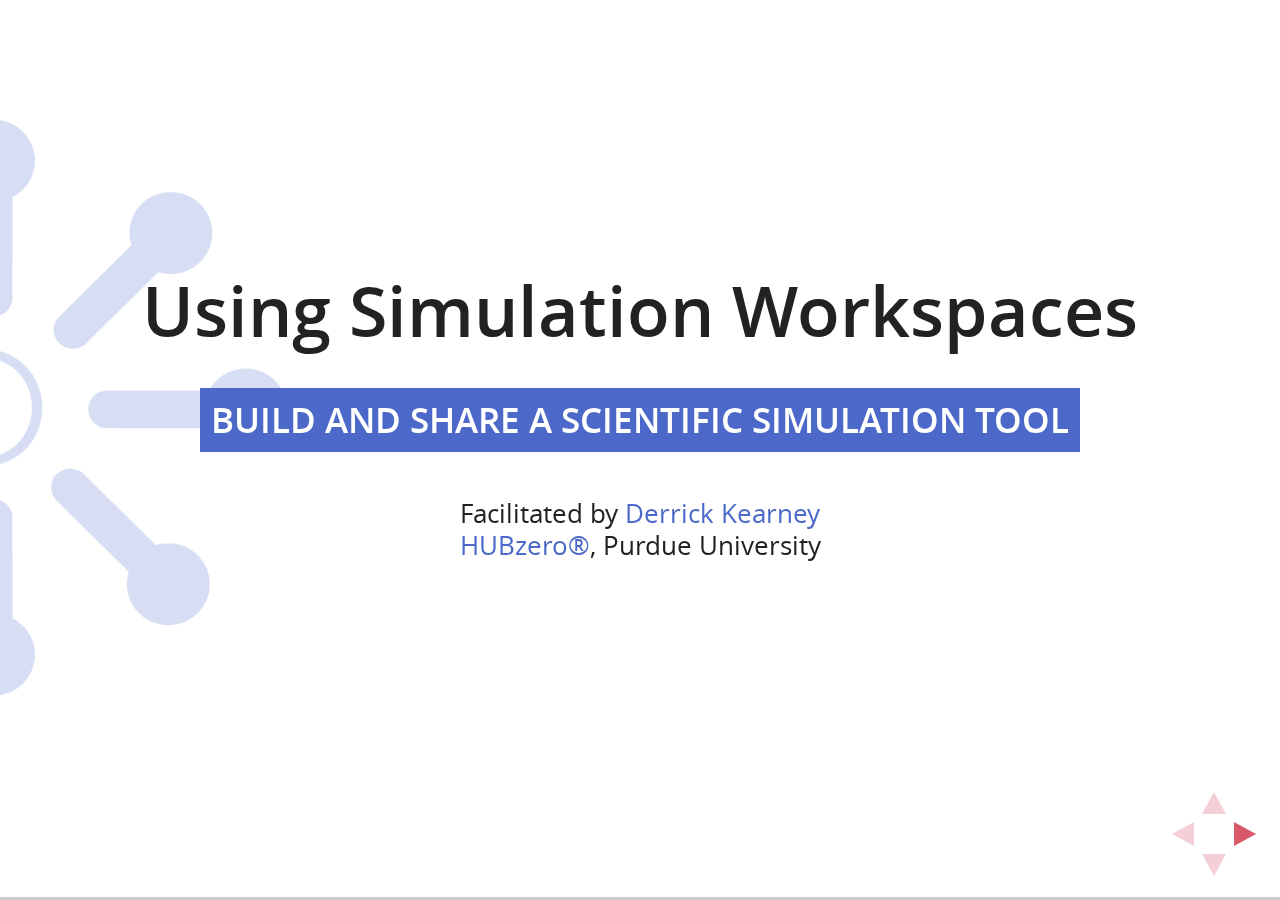
==== decks/tools-workshop-1/index.html @ 0313052d "adding reveal.js library, main css and placeholder presentation" ====
<!DOCTYPE HTML>
<html>
	<head>
		<meta charset="utf-8">

		<title>Using Workspaces</title>
		
		<meta name="description" content="HUBzero Tools Workshop - Using Workspaces">
		<meta name="author" content="Alissa Nedossekina">
		
		<meta name="apple-mobile-web-app-capable" content="yes" />
		<meta name="apple-mobile-web-app-status-bar-style" content="black-translucent" />

		<meta name="viewport" content="width=device-width, initial-scale=1.0, maximum-scale=1.0, user-scalable=no, minimal-ui">
		
		<link rel="stylesheet" href="../../revealjs/css/reveal.css">
		<link rel="stylesheet" href="../../assets/css/hubzero.css" id="theme">

		<!-- Theme used for syntax highlighting of code -->
		<link rel="stylesheet" href="../../revealjs/lib/css/zenburn.css">
	</head>
	<body>
		<div class="reveal">
			<div class="slides">
				<section data-background="../../assets/images/hubzero_cropped_blue.png" data-background-repeat="no-repeat"  data-background-size="30%" data-background-position="-10% 30%">
					<h2 class="tight">Using Simulation Workspaces</h2>
					<h5 class="twoborders whiteonblue uppercase">Build and Share a Scientific Simulation Tool</h5>
					<p>
						<small>Facilitated by <a href="https://github.com/codedsk">Derrick Kearney</a> <br /> <a href="https://hubzero.org">HUBzero®</a>, Purdue University</small>
					</p>
				</section>
				
				<section>Workshop -  Slide 2</section>
			</div>
		</div>

		<script src="../../revealjs/lib/js/head.min.js"></script>
		<script src="../../revealjs/js/reveal.js"></script>

		<script>
			// More info https://github.com/hakimel/reveal.js#configuration
			Reveal.initialize({
				controls: true,
				progress: true,
				history: true,
				center: true,

				// More info https://github.com/hakimel/reveal.js#dependencies
				dependencies: [
				]
			});
		</script>
	</body>
</html>
---- revealjs/css/reveal.css ----
/*!
 * reveal.js
 * http://lab.hakim.se/reveal-js
 * MIT licensed
 *
 * Copyright (C) 2016 Hakim El Hattab, http://hakim.se
 */
/*********************************************
 * RESET STYLES
 *********************************************/
html, body, .reveal div, .reveal span, .reveal applet, .reveal object, .reveal iframe,
.reveal h1, .reveal h2, .reveal h3, .reveal h4, .reveal h5, .reveal h6, .reveal p, .reveal blockquote, .reveal pre,
.reveal a, .reveal abbr, .reveal acronym, .reveal address, .reveal big, .reveal cite, .reveal code,
.reveal del, .reveal dfn, .reveal em, .reveal img, .reveal ins, .reveal kbd, .reveal q, .reveal s, .reveal samp,
.reveal small, .reveal strike, .reveal strong, .reveal sub, .reveal sup, .reveal tt, .reveal var,
.reveal b, .reveal u, .reveal center,
.reveal dl, .reveal dt, .reveal dd, .reveal ol, .reveal ul, .reveal li,
.reveal fieldset, .reveal form, .reveal label, .reveal legend,
.reveal table, .reveal caption, .reveal tbody, .reveal tfoot, .reveal thead, .reveal tr, .reveal th, .reveal td,
.reveal article, .reveal aside, .reveal canvas, .reveal details, .reveal embed,
.reveal figure, .reveal figcaption, .reveal footer, .reveal header, .reveal hgroup,
.reveal menu, .reveal nav, .reveal output, .reveal ruby, .reveal section, .reveal summary,
.reveal time, .reveal mark, .reveal audio, .reveal video {
  margin: 0;
  padding: 0;
  border: 0;
  font-size: 100%;
  font: inherit;
  vertical-align: baseline; }

.reveal article, .reveal aside, .reveal details, .reveal figcaption, .reveal figure,
.reveal footer, .reveal header, .reveal hgroup, .reveal menu, .reveal nav, .reveal section {
  display: block; }

/*********************************************
 * GLOBAL STYLES
 *********************************************/
html,
body {
  width: 100%;
  height: 100%;
  overflow: hidden; }

body {
  position: relative;
  line-height: 1;
  background-color: #fff;
  color: #000; }

/*********************************************
 * VIEW FRAGMENTS
 *********************************************/
.reveal .slides section .fragment {
  opacity: 0;
  visibility: hidden;
  -webkit-transition: all .2s ease;
          transition: all .2s ease; }
  .reveal .slides section .fragment.visible {
    opacity: 1;
    visibility: visible; }

.reveal .slides section .fragment.grow {
  opacity: 1;
  visibility: visible; }
  .reveal .slides section .fragment.grow.visible {
    -webkit-transform: scale(1.3);
            transform: scale(1.3); }

.reveal .slides section .fragment.shrink {
  opacity: 1;
  visibility: visible; }
  .reveal .slides section .fragment.shrink.visible {
    -webkit-transform: scale(0.7);
            transform: scale(0.7); }

.reveal .slides section .fragment.zoom-in {
  -webkit-transform: scale(0.1);
          transform: scale(0.1); }
  .reveal .slides section .fragment.zoom-in.visible {
    -webkit-transform: none;
            transform: none; }

.reveal .slides section .fragment.fade-out {
  opacity: 1;
  visibility: visible; }
  .reveal .slides section .fragment.fade-out.visible {
    opacity: 0;
    visibility: hidden; }

.reveal .slides section .fragment.semi-fade-out {
  opacity: 1;
  visibility: visible; }
  .reveal .slides section .fragment.semi-fade-out.visible {
    opacity: 0.5;
    visibility: visible; }

.reveal .slides section .fragment.strike {
  opacity: 1;
  visibility: visible; }
  .reveal .slides section .fragment.strike.visible {
    text-decoration: line-through; }

.reveal .slides section .fragment.fade-up {
  -webkit-transform: translate(0, 20%);
          transform: translate(0, 20%); }
  .reveal .slides section .fragment.fade-up.visible {
    -webkit-transform: translate(0, 0);
            transform: translate(0, 0); }

.reveal .slides section .fragment.fade-down {
  -webkit-transform: translate(0, -20%);
          transform: translate(0, -20%); }
  .reveal .slides section .fragment.fade-down.visible {
    -webkit-transform: translate(0, 0);
            transform: translate(0, 0); }

.reveal .slides section .fragment.fade-right {
  -webkit-transform: translate(-20%, 0);
          transform: translate(-20%, 0); }
  .reveal .slides section .fragment.fade-right.visible {
    -webkit-transform: translate(0, 0);
            transform: translate(0, 0); }

.reveal .slides section .fragment.fade-left {
  -webkit-transform: translate(20%, 0);
          transform: translate(20%, 0); }
  .reveal .slides section .fragment.fade-left.visible {
    -webkit-transform: translate(0, 0);
            transform: translate(0, 0); }

.reveal .slides section .fragment.current-visible {
  opacity: 0;
  visibility: hidden; }
  .reveal .slides section .fragment.current-visible.current-fragment {
    opacity: 1;
    visibility: visible; }

.reveal .slides section .fragment.highlight-red,
.reveal .slides section .fragment.highlight-current-red,
.reveal .slides section .fragment.highlight-green,
.reveal .slides section .fragment.highlight-current-green,
.reveal .slides section .fragment.highlight-blue,
.reveal .slides section .fragment.highlight-current-blue {
  opacity: 1;
  visibility: visible; }

.reveal .slides section .fragment.highlight-red.visible {
  color: #ff2c2d; }

.reveal .slides section .fragment.highlight-green.visible {
  color: #17ff2e; }

.reveal .slides section .fragment.highlight-blue.visible {
  color: #1b91ff; }

.reveal .slides section .fragment.highlight-current-red.current-fragment {
  color: #ff2c2d; }

.reveal .slides section .fragment.highlight-current-green.current-fragment {
  color: #17ff2e; }

.reveal .slides section .fragment.highlight-current-blue.current-fragment {
  color: #1b91ff; }

/*********************************************
 * DEFAULT ELEMENT STYLES
 *********************************************/
/* Fixes issue in Chrome where italic fonts did not appear when printing to PDF */
.reveal:after {
  content: '';
  font-style: italic; }

.reveal iframe {
  z-index: 1; }

/** Prevents layering issues in certain browser/transition combinations */
.reveal a {
  position: relative; }

.reveal .stretch {
  max-width: none;
  max-height: none; }

.reveal pre.stretch code {
  height: 100%;
  max-height: 100%;
  box-sizing: border-box; }

/*********************************************
 * CONTROLS
 *********************************************/
.reveal .controls {
  display: none;
  position: fixed;
  width: 110px;
  height: 110px;
  z-index: 30;
  right: 10px;
  bottom: 10px;
  -webkit-user-select: none; }

.reveal .controls button {
  padding: 0;
  position: absolute;
  opacity: 0.05;
  width: 0;
  height: 0;
  background-color: transparent;
  border: 12px solid transparent;
  -webkit-transform: scale(0.9999);
          transform: scale(0.9999);
  -webkit-transition: all 0.2s ease;
          transition: all 0.2s ease;
  -webkit-appearance: none;
  -webkit-tap-highlight-color: transparent; }

.reveal .controls .enabled {
  opacity: 0.7;
  cursor: pointer; }

.reveal .controls .enabled:active {
  margin-top: 1px; }

.reveal .controls .navigate-left {
  top: 42px;
  border-right-width: 22px;
  border-right-color: #000; }

.reveal .controls .navigate-left.fragmented {
  opacity: 0.3; }

.reveal .controls .navigate-right {
  left: 74px;
  top: 42px;
  border-left-width: 22px;
  border-left-color: #000; }

.reveal .controls .navigate-right.fragmented {
  opacity: 0.3; }

.reveal .controls .navigate-up {
  left: 42px;
  border-bottom-width: 22px;
  border-bottom-color: #000; }

.reveal .controls .navigate-up.fragmented {
  opacity: 0.3; }

.reveal .controls .navigate-down {
  left: 42px;
  top: 74px;
  border-top-width: 22px;
  border-top-color: #000; }

.reveal .controls .navigate-down.fragmented {
  opacity: 0.3; }

/*********************************************
 * PROGRESS BAR
 *********************************************/
.reveal .progress {
  position: fixed;
  display: none;
  height: 3px;
  width: 100%;
  bottom: 0;
  left: 0;
  z-index: 10;
  background-color: rgba(0, 0, 0, 0.2); }

.reveal .progress:after {
  content: '';
  display: block;
  position: absolute;
  height: 20px;
  width: 100%;
  top: -20px; }

.reveal .progress span {
  display: block;
  height: 100%;
  width: 0px;
  background-color: #000;
  -webkit-transition: width 800ms cubic-bezier(0.26, 0.86, 0.44, 0.985);
          transition: width 800ms cubic-bezier(0.26, 0.86, 0.44, 0.985); }

/*********************************************
 * SLIDE NUMBER
 *********************************************/
.reveal .slide-number {
  position: fixed;
  display: block;
  right: 8px;
  bottom: 8px;
  z-index: 31;
  font-family: Helvetica, sans-serif;
  font-size: 12px;
  line-height: 1;
  color: #fff;
  background-color: rgba(0, 0, 0, 0.4);
  padding: 5px; }

.reveal .slide-number-delimiter {
  margin: 0 3px; }

/*********************************************
 * SLIDES
 *********************************************/
.reveal {
  position: relative;
  width: 100%;
  height: 100%;
  overflow: hidden;
  -ms-touch-action: none;
      touch-action: none; }

.reveal .slides {
  position: absolute;
  width: 100%;
  height: 100%;
  top: 0;
  right: 0;
  bottom: 0;
  left: 0;
  margin: auto;
  overflow: visible;
  z-index: 1;
  text-align: center;
  -webkit-perspective: 600px;
          perspective: 600px;
  -webkit-perspective-origin: 50% 40%;
          perspective-origin: 50% 40%; }

.reveal .slides > section {
  -ms-perspective: 600px; }

.reveal .slides > section,
.reveal .slides > section > section {
  display: none;
  position: absolute;
  width: 100%;
  padding: 20px 0px;
  z-index: 10;
  -webkit-transform-style: preserve-3d;
          transform-style: preserve-3d;
  -webkit-transition: -webkit-transform-origin 800ms cubic-bezier(0.26, 0.86, 0.44, 0.985), -webkit-transform 800ms cubic-bezier(0.26, 0.86, 0.44, 0.985), visibility 800ms cubic-bezier(0.26, 0.86, 0.44, 0.985), opacity 800ms cubic-bezier(0.26, 0.86, 0.44, 0.985);
          transition: transform-origin 800ms cubic-bezier(0.26, 0.86, 0.44, 0.985), transform 800ms cubic-bezier(0.26, 0.86, 0.44, 0.985), visibility 800ms cubic-bezier(0.26, 0.86, 0.44, 0.985), opacity 800ms cubic-bezier(0.26, 0.86, 0.44, 0.985); }

/* Global transition speed settings */
.reveal[data-transition-speed="fast"] .slides section {
  -webkit-transition-duration: 400ms;
          transition-duration: 400ms; }

.reveal[data-transition-speed="slow"] .slides section {
  -webkit-transition-duration: 1200ms;
          transition-duration: 1200ms; }

/* Slide-specific transition speed overrides */
.reveal .slides section[data-transition-speed="fast"] {
  -webkit-transition-duration: 400ms;
          transition-duration: 400ms; }

.reveal .slides section[data-transition-speed="slow"] {
  -webkit-transition-duration: 1200ms;
          transition-duration: 1200ms; }

.reveal .slides > section.stack {
  padding-top: 0;
  padding-bottom: 0; }

.reveal .slides > section.present,
.reveal .slides > section > section.present {
  display: block;
  z-index: 11;
  opacity: 1; }

.reveal.center,
.reveal.center .slides,
.reveal.center .slides section {
  min-height: 0 !important; }

/* Don't allow interaction with invisible slides */
.reveal .slides > section.future,
.reveal .slides > section > section.future,
.reveal .slides > section.past,
.reveal .slides > section > section.past {
  pointer-events: none; }

.reveal.overview .slides > section,
.reveal.overview .slides > section > section {
  pointer-events: auto; }

.reveal .slides > section.past,
.reveal .slides > section.future,
.reveal .slides > section > section.past,
.reveal .slides > section > section.future {
  opacity: 0; }

/*********************************************
 * Mixins for readability of transitions
 *********************************************/
/*********************************************
 * SLIDE TRANSITION
 * Aliased 'linear' for backwards compatibility
 *********************************************/
.reveal.slide section {
  -webkit-backface-visibility: hidden;
          backface-visibility: hidden; }

.reveal .slides > section[data-transition=slide].past,
.reveal .slides > section[data-transition~=slide-out].past,
.reveal.slide .slides > section:not([data-transition]).past {
  -webkit-transform: translate(-150%, 0);
          transform: translate(-150%, 0); }

.reveal .slides > section[data-transition=slide].future,
.reveal .slides > section[data-transition~=slide-in].future,
.reveal.slide .slides > section:not([data-transition]).future {
  -webkit-transform: translate(150%, 0);
          transform: translate(150%, 0); }

.reveal .slides > section > section[data-transition=slide].past,
.reveal .slides > section > section[data-transition~=slide-out].past,
.reveal.slide .slides > section > section:not([data-transition]).past {
  -webkit-transform: translate(0, -150%);
          transform: translate(0, -150%); }

.reveal .slides > section > section[data-transition=slide].future,
.reveal .slides > section > section[data-transition~=slide-in].future,
.reveal.slide .slides > section > section:not([data-transition]).future {
  -webkit-transform: translate(0, 150%);
          transform: translate(0, 150%); }

.reveal.linear section {
  -webkit-backface-visibility: hidden;
          backface-visibility: hidden; }

.reveal .slides > section[data-transition=linear].past,
.reveal .slides > section[data-transition~=linear-out].past,
.reveal.linear .slides > section:not([data-transition]).past {
  -webkit-transform: translate(-150%, 0);
          transform: translate(-150%, 0); }

.reveal .slides > section[data-transition=linear].future,
.reveal .slides > section[data-transition~=linear-in].future,
.reveal.linear .slides > section:not([data-transition]).future {
  -webkit-transform: translate(150%, 0);
          transform: translate(150%, 0); }

.reveal .slides > section > section[data-transition=linear].past,
.reveal .slides > section > section[data-transition~=linear-out].past,
.reveal.linear .slides > section > section:not([data-transition]).past {
  -webkit-transform: translate(0, -150%);
          transform: translate(0, -150%); }

.reveal .slides > section > section[data-transition=linear].future,
.reveal .slides > section > section[data-transition~=linear-in].future,
.reveal.linear .slides > section > section:not([data-transition]).future {
  -webkit-transform: translate(0, 150%);
          transform: translate(0, 150%); }

/*********************************************
 * CONVEX TRANSITION
 * Aliased 'default' for backwards compatibility
 *********************************************/
.reveal .slides > section[data-transition=default].past,
.reveal .slides > section[data-transition~=default-out].past,
.reveal.default .slides > section:not([data-transition]).past {
  -webkit-transform: translate3d(-100%, 0, 0) rotateY(-90deg) translate3d(-100%, 0, 0);
          transform: translate3d(-100%, 0, 0) rotateY(-90deg) translate3d(-100%, 0, 0); }

.reveal .slides > section[data-transition=default].future,
.reveal .slides > section[data-transition~=default-in].future,
.reveal.default .slides > section:not([data-transition]).future {
  -webkit-transform: translate3d(100%, 0, 0) rotateY(90deg) translate3d(100%, 0, 0);
          transform: translate3d(100%, 0, 0) rotateY(90deg) translate3d(100%, 0, 0); }

.reveal .slides > section > section[data-transition=default].past,
.reveal .slides > section > section[data-transition~=default-out].past,
.reveal.default .slides > section > section:not([data-transition]).past {
  -webkit-transform: translate3d(0, -300px, 0) rotateX(70deg) translate3d(0, -300px, 0);
          transform: translate3d(0, -300px, 0) rotateX(70deg) translate3d(0, -300px, 0); }

.reveal .slides > section > section[data-transition=default].future,
.reveal .slides > section > section[data-transition~=default-in].future,
.reveal.default .slides > section > section:not([data-transition]).future {
  -webkit-transform: translate3d(0, 300px, 0) rotateX(-70deg) translate3d(0, 300px, 0);
          transform: translate3d(0, 300px, 0) rotateX(-70deg) translate3d(0, 300px, 0); }

.reveal .slides > section[data-transition=convex].past,
.reveal .slides > section[data-transition~=convex-out].past,
.reveal.convex .slides > section:not([data-transition]).past {
  -webkit-transform: translate3d(-100%, 0, 0) rotateY(-90deg) translate3d(-100%, 0, 0);
          transform: translate3d(-100%, 0, 0) rotateY(-90deg) translate3d(-100%, 0, 0); }

.reveal .slides > section[data-transition=convex].future,
.reveal .slides > section[data-transition~=convex-in].future,
.reveal.convex .slides > section:not([data-transition]).future {
  -webkit-transform: translate3d(100%, 0, 0) rotateY(90deg) translate3d(100%, 0, 0);
          transform: translate3d(100%, 0, 0) rotateY(90deg) translate3d(100%, 0, 0); }

.reveal .slides > section > section[data-transition=convex].past,
.reveal .slides > section > section[data-transition~=convex-out].past,
.reveal.convex .slides > section > section:not([data-transition]).past {
  -webkit-transform: translate3d(0, -300px, 0) rotateX(70deg) translate3d(0, -300px, 0);
          transform: translate3d(0, -300px, 0) rotateX(70deg) translate3d(0, -300px, 0); }

.reveal .slides > section > section[data-transition=convex].future,
.reveal .slides > section > section[data-transition~=convex-in].future,
.reveal.convex .slides > section > section:not([data-transition]).future {
  -webkit-transform: translate3d(0, 300px, 0) rotateX(-70deg) translate3d(0, 300px, 0);
          transform: translate3d(0, 300px, 0) rotateX(-70deg) translate3d(0, 300px, 0); }

/*********************************************
 * CONCAVE TRANSITION
 *********************************************/
.reveal .slides > section[data-transition=concave].past,
.reveal .slides > section[data-transition~=concave-out].past,
.reveal.concave .slides > section:not([data-transition]).past {
  -webkit-transform: translate3d(-100%, 0, 0) rotateY(90deg) translate3d(-100%, 0, 0);
          transform: translate3d(-100%, 0, 0) rotateY(90deg) translate3d(-100%, 0, 0); }

.reveal .slides > section[data-transition=concave].future,
.reveal .slides > section[data-transition~=concave-in].future,
.reveal.concave .slides > section:not([data-transition]).future {
  -webkit-transform: translate3d(100%, 0, 0) rotateY(-90deg) translate3d(100%, 0, 0);
          transform: translate3d(100%, 0, 0) rotateY(-90deg) translate3d(100%, 0, 0); }

.reveal .slides > section > section[data-transition=concave].past,
.reveal .slides > section > section[data-transition~=concave-out].past,
.reveal.concave .slides > section > section:not([data-transition]).past {
  -webkit-transform: translate3d(0, -80%, 0) rotateX(-70deg) translate3d(0, -80%, 0);
          transform: translate3d(0, -80%, 0) rotateX(-70deg) translate3d(0, -80%, 0); }

.reveal .slides > section > section[data-transition=concave].future,
.reveal .slides > section > section[data-transition~=concave-in].future,
.reveal.concave .slides > section > section:not([data-transition]).future {
  -webkit-transform: translate3d(0, 80%, 0) rotateX(70deg) translate3d(0, 80%, 0);
          transform: translate3d(0, 80%, 0) rotateX(70deg) translate3d(0, 80%, 0); }

/*********************************************
 * ZOOM TRANSITION
 *********************************************/
.reveal .slides section[data-transition=zoom],
.reveal.zoom .slides section:not([data-transition]) {
  -webkit-transition-timing-function: ease;
          transition-timing-function: ease; }

.reveal .slides > section[data-transition=zoom].past,
.reveal .slides > section[data-transition~=zoom-out].past,
.reveal.zoom .slides > section:not([data-transition]).past {
  visibility: hidden;
  -webkit-transform: scale(16);
          transform: scale(16); }

.reveal .slides > section[data-transition=zoom].future,
.reveal .slides > section[data-transition~=zoom-in].future,
.reveal.zoom .slides > section:not([data-transition]).future {
  visibility: hidden;
  -webkit-transform: scale(0.2);
          transform: scale(0.2); }

.reveal .slides > section > section[data-transition=zoom].past,
.reveal .slides > section > section[data-transition~=zoom-out].past,
.reveal.zoom .slides > section > section:not([data-transition]).past {
  -webkit-transform: translate(0, -150%);
          transform: translate(0, -150%); }

.reveal .slides > section > section[data-transition=zoom].future,
.reveal .slides > section > section[data-transition~=zoom-in].future,
.reveal.zoom .slides > section > section:not([data-transition]).future {
  -webkit-transform: translate(0, 150%);
          transform: translate(0, 150%); }

/*********************************************
 * CUBE TRANSITION
 *********************************************/
.reveal.cube .slides {
  -webkit-perspective: 1300px;
          perspective: 1300px; }

.reveal.cube .slides section {
  padding: 30px;
  min-height: 700px;
  -webkit-backface-visibility: hidden;
          backface-visibility: hidden;
  box-sizing: border-box; }

.reveal.center.cube .slides section {
  min-height: 0; }

.reveal.cube .slides section:not(.stack):before {
  content: '';
  position: absolute;
  display: block;
  width: 100%;
  height: 100%;
  left: 0;
  top: 0;
  background: rgba(0, 0, 0, 0.1);
  border-radius: 4px;
  -webkit-transform: translateZ(-20px);
          transform: translateZ(-20px); }

.reveal.cube .slides section:not(.stack):after {
  content: '';
  position: absolute;
  display: block;
  width: 90%;
  height: 30px;
  left: 5%;
  bottom: 0;
  background: none;
  z-index: 1;
  border-radius: 4px;
  box-shadow: 0px 95px 25px rgba(0, 0, 0, 0.2);
  -webkit-transform: translateZ(-90px) rotateX(65deg);
          transform: translateZ(-90px) rotateX(65deg); }

.reveal.cube .slides > section.stack {
  padding: 0;
  background: none; }

.reveal.cube .slides > section.past {
  -webkit-transform-origin: 100% 0%;
          transform-origin: 100% 0%;
  -webkit-transform: translate3d(-100%, 0, 0) rotateY(-90deg);
          transform: translate3d(-100%, 0, 0) rotateY(-90deg); }

.reveal.cube .slides > section.future {
  -webkit-transform-origin: 0% 0%;
          transform-origin: 0% 0%;
  -webkit-transform: translate3d(100%, 0, 0) rotateY(90deg);
          transform: translate3d(100%, 0, 0) rotateY(90deg); }

.reveal.cube .slides > section > section.past {
  -webkit-transform-origin: 0% 100%;
          transform-origin: 0% 100%;
  -webkit-transform: translate3d(0, -100%, 0) rotateX(90deg);
          transform: translate3d(0, -100%, 0) rotateX(90deg); }

.reveal.cube .slides > section > section.future {
  -webkit-transform-origin: 0% 0%;
          transform-origin: 0% 0%;
  -webkit-transform: translate3d(0, 100%, 0) rotateX(-90deg);
          transform: translate3d(0, 100%, 0) rotateX(-90deg); }

/*********************************************
 * PAGE TRANSITION
 *********************************************/
.reveal.page .slides {
  -webkit-perspective-origin: 0% 50%;
          perspective-origin: 0% 50%;
  -webkit-perspective: 3000px;
          perspective: 3000px; }

.reveal.page .slides section {
  padding: 30px;
  min-height: 700px;
  box-sizing: border-box; }

.reveal.page .slides section.past {
  z-index: 12; }

.reveal.page .slides section:not(.stack):before {
  content: '';
  position: absolute;
  display: block;
  width: 100%;
  height: 100%;
  left: 0;
  top: 0;
  background: rgba(0, 0, 0, 0.1);
  -webkit-transform: translateZ(-20px);
          transform: translateZ(-20px); }

.reveal.page .slides section:not(.stack):after {
  content: '';
  position: absolute;
  display: block;
  width: 90%;
  height: 30px;
  left: 5%;
  bottom: 0;
  background: none;
  z-index: 1;
  border-radius: 4px;
  box-shadow: 0px 95px 25px rgba(0, 0, 0, 0.2);
  -webkit-transform: translateZ(-90px) rotateX(65deg); }

.reveal.page .slides > section.stack {
  padding: 0;
  background: none; }

.reveal.page .slides > section.past {
  -webkit-transform-origin: 0% 0%;
          transform-origin: 0% 0%;
  -webkit-transform: translate3d(-40%, 0, 0) rotateY(-80deg);
          transform: translate3d(-40%, 0, 0) rotateY(-80deg); }

.reveal.page .slides > section.future {
  -webkit-transform-origin: 100% 0%;
          transform-origin: 100% 0%;
  -webkit-transform: translate3d(0, 0, 0);
          transform: translate3d(0, 0, 0); }

.reveal.page .slides > section > section.past {
  -webkit-transform-origin: 0% 0%;
          transform-origin: 0% 0%;
  -webkit-transform: translate3d(0, -40%, 0) rotateX(80deg);
          transform: translate3d(0, -40%, 0) rotateX(80deg); }

.reveal.page .slides > section > section.future {
  -webkit-transform-origin: 0% 100%;
          transform-origin: 0% 100%;
  -webkit-transform: translate3d(0, 0, 0);
          transform: translate3d(0, 0, 0); }

/*********************************************
 * FADE TRANSITION
 *********************************************/
.reveal .slides section[data-transition=fade],
.reveal.fade .slides section:not([data-transition]),
.reveal.fade .slides > section > section:not([data-transition]) {
  -webkit-transform: none;
          transform: none;
  -webkit-transition: opacity 0.5s;
          transition: opacity 0.5s; }

.reveal.fade.overview .slides section,
.reveal.fade.overview .slides > section > section {
  -webkit-transition: none;
          transition: none; }

/*********************************************
 * NO TRANSITION
 *********************************************/
.reveal .slides section[data-transition=none],
.reveal.none .slides section:not([data-transition]) {
  -webkit-transform: none;
          transform: none;
  -webkit-transition: none;
          transition: none; }

/*********************************************
 * PAUSED MODE
 *********************************************/
.reveal .pause-overlay {
  position: absolute;
  top: 0;
  left: 0;
  width: 100%;
  height: 100%;
  background: black;
  visibility: hidden;
  opacity: 0;
  z-index: 100;
  -webkit-transition: all 1s ease;
          transition: all 1s ease; }

.reveal.paused .pause-overlay {
  visibility: visible;
  opacity: 1; }

/*********************************************
 * FALLBACK
 *********************************************/
.no-transforms {
  overflow-y: auto; }

.no-transforms .reveal .slides {
  position: relative;
  width: 80%;
  height: auto !important;
  top: 0;
  left: 50%;
  margin: 0;
  text-align: center; }

.no-transforms .reveal .controls,
.no-transforms .reveal .progress {
  display: none !important; }

.no-transforms .reveal .slides section {
  display: block !important;
  opacity: 1 !important;
  position: relative !important;
  height: auto;
  min-height: 0;
  top: 0;
  left: -50%;
  margin: 70px 0;
  -webkit-transform: none;
          transform: none; }

.no-transforms .reveal .slides section section {
  left: 0; }

.reveal .no-transition,
.reveal .no-transition * {
  -webkit-transition: none !important;
          transition: none !important; }

/*********************************************
 * PER-SLIDE BACKGROUNDS
 *********************************************/
.reveal .backgrounds {
  position: absolute;
  width: 100%;
  height: 100%;
  top: 0;
  left: 0;
  -webkit-perspective: 600px;
          perspective: 600px; }

.reveal .slide-background {
  display: none;
  position: absolute;
  width: 100%;
  height: 100%;
  opacity: 0;
  visibility: hidden;
  background-color: transparent;
  background-position: 50% 50%;
  background-repeat: no-repeat;
  background-size: cover;
  -webkit-transition: all 800ms cubic-bezier(0.26, 0.86, 0.44, 0.985);
          transition: all 800ms cubic-bezier(0.26, 0.86, 0.44, 0.985); }

.reveal .slide-background.stack {
  display: block; }

.reveal .slide-background.present {
  opacity: 1;
  visibility: visible; }

.print-pdf .reveal .slide-background {
  opacity: 1 !important;
  visibility: visible !important; }

/* Video backgrounds */
.reveal .slide-background video {
  position: absolute;
  width: 100%;
  height: 100%;
  max-width: none;
  max-height: none;
  top: 0;
  left: 0; }

/* Immediate transition style */
.reveal[data-background-transition=none] > .backgrounds .slide-background,
.reveal > .backgrounds .slide-background[data-background-transition=none] {
  -webkit-transition: none;
          transition: none; }

/* Slide */
.reveal[data-background-transition=slide] > .backgrounds .slide-background,
.reveal > .backgrounds .slide-background[data-background-transition=slide] {
  opacity: 1;
  -webkit-backface-visibility: hidden;
          backface-visibility: hidden; }

.reveal[data-background-transition=slide] > .backgrounds .slide-background.past,
.reveal > .backgrounds .slide-background.past[data-background-transition=slide] {
  -webkit-transform: translate(-100%, 0);
          transform: translate(-100%, 0); }

.reveal[data-background-transition=slide] > .backgrounds .slide-background.future,
.reveal > .backgrounds .slide-background.future[data-background-transition=slide] {
  -webkit-transform: translate(100%, 0);
          transform: translate(100%, 0); }

.reveal[data-background-transition=slide] > .backgrounds .slide-background > .slide-background.past,
.reveal > .backgrounds .slide-background > .slide-background.past[data-background-transition=slide] {
  -webkit-transform: translate(0, -100%);
          transform: translate(0, -100%); }

.reveal[data-background-transition=slide] > .backgrounds .slide-background > .slide-background.future,
.reveal > .backgrounds .slide-background > .slide-background.future[data-background-transition=slide] {
  -webkit-transform: translate(0, 100%);
          transform: translate(0, 100%); }

/* Convex */
.reveal[data-background-transition=convex] > .backgrounds .slide-background.past,
.reveal > .backgrounds .slide-background.past[data-background-transition=convex] {
  opacity: 0;
  -webkit-transform: translate3d(-100%, 0, 0) rotateY(-90deg) translate3d(-100%, 0, 0);
          transform: translate3d(-100%, 0, 0) rotateY(-90deg) translate3d(-100%, 0, 0); }

.reveal[data-background-transition=convex] > .backgrounds .slide-background.future,
.reveal > .backgrounds .slide-background.future[data-background-transition=convex] {
  opacity: 0;
  -webkit-transform: translate3d(100%, 0, 0) rotateY(90deg) translate3d(100%, 0, 0);
          transform: translate3d(100%, 0, 0) rotateY(90deg) translate3d(100%, 0, 0); }

.reveal[data-background-transition=convex] > .backgrounds .slide-background > .slide-background.past,
.reveal > .backgrounds .slide-background > .slide-background.past[data-background-transition=convex] {
  opacity: 0;
  -webkit-transform: translate3d(0, -100%, 0) rotateX(90deg) translate3d(0, -100%, 0);
          transform: translate3d(0, -100%, 0) rotateX(90deg) translate3d(0, -100%, 0); }

.reveal[data-background-transition=convex] > .backgrounds .slide-background > .slide-background.future,
.reveal > .backgrounds .slide-background > .slide-background.future[data-background-transition=convex] {
  opacity: 0;
  -webkit-transform: translate3d(0, 100%, 0) rotateX(-90deg) translate3d(0, 100%, 0);
          transform: translate3d(0, 100%, 0) rotateX(-90deg) translate3d(0, 100%, 0); }

/* Concave */
.reveal[data-background-transition=concave] > .backgrounds .slide-background.past,
.reveal > .backgrounds .slide-background.past[data-background-transition=concave] {
  opacity: 0;
  -webkit-transform: translate3d(-100%, 0, 0) rotateY(90deg) translate3d(-100%, 0, 0);
          transform: translate3d(-100%, 0, 0) rotateY(90deg) translate3d(-100%, 0, 0); }

.reveal[data-background-transition=concave] > .backgrounds .slide-background.future,
.reveal > .backgrounds .slide-background.future[data-background-transition=concave] {
  opacity: 0;
  -webkit-transform: translate3d(100%, 0, 0) rotateY(-90deg) translate3d(100%, 0, 0);
          transform: translate3d(100%, 0, 0) rotateY(-90deg) translate3d(100%, 0, 0); }

.reveal[data-background-transition=concave] > .backgrounds .slide-background > .slide-background.past,
.reveal > .backgrounds .slide-background > .slide-background.past[data-background-transition=concave] {
  opacity: 0;
  -webkit-transform: translate3d(0, -100%, 0) rotateX(-90deg) translate3d(0, -100%, 0);
          transform: translate3d(0, -100%, 0) rotateX(-90deg) translate3d(0, -100%, 0); }

.reveal[data-background-transition=concave] > .backgrounds .slide-background > .slide-background.future,
.reveal > .backgrounds .slide-background > .slide-background.future[data-background-transition=concave] {
  opacity: 0;
  -webkit-transform: translate3d(0, 100%, 0) rotateX(90deg) translate3d(0, 100%, 0);
          transform: translate3d(0, 100%, 0) rotateX(90deg) translate3d(0, 100%, 0); }

/* Zoom */
.reveal[data-background-transition=zoom] > .backgrounds .slide-background,
.reveal > .backgrounds .slide-background[data-background-transition=zoom] {
  -webkit-transition-timing-function: ease;
          transition-timing-function: ease; }

.reveal[data-background-transition=zoom] > .backgrounds .slide-background.past,
.reveal > .backgrounds .slide-background.past[data-background-transition=zoom] {
  opacity: 0;
  visibility: hidden;
  -webkit-transform: scale(16);
          transform: scale(16); }

.reveal[data-background-transition=zoom] > .backgrounds .slide-background.future,
.reveal > .backgrounds .slide-background.future[data-background-transition=zoom] {
  opacity: 0;
  visibility: hidden;
  -webkit-transform: scale(0.2);
          transform: scale(0.2); }

.reveal[data-background-transition=zoom] > .backgrounds .slide-background > .slide-background.past,
.reveal > .backgrounds .slide-background > .slide-background.past[data-background-transition=zoom] {
  opacity: 0;
  visibility: hidden;
  -webkit-transform: scale(16);
          transform: scale(16); }

.reveal[data-background-transition=zoom] > .backgrounds .slide-background > .slide-background.future,
.reveal > .backgrounds .slide-background > .slide-background.future[data-background-transition=zoom] {
  opacity: 0;
  visibility: hidden;
  -webkit-transform: scale(0.2);
          transform: scale(0.2); }

/* Global transition speed settings */
.reveal[data-transition-speed="fast"] > .backgrounds .slide-background {
  -webkit-transition-duration: 400ms;
          transition-duration: 400ms; }

.reveal[data-transition-speed="slow"] > .backgrounds .slide-background {
  -webkit-transition-duration: 1200ms;
          transition-duration: 1200ms; }

/*********************************************
 * OVERVIEW
 *********************************************/
.reveal.overview {
  -webkit-perspective-origin: 50% 50%;
          perspective-origin: 50% 50%;
  -webkit-perspective: 700px;
          perspective: 700px; }
  .reveal.overview .slides section {
    height: 100%;
    top: 0 !important;
    opacity: 1 !important;
    overflow: hidden;
    visibility: visible !important;
    cursor: pointer;
    box-sizing: border-box; }
  .reveal.overview .slides section:hover,
  .reveal.overview .slides section.present {
    outline: 10px solid rgba(150, 150, 150, 0.4);
    outline-offset: 10px; }
  .reveal.overview .slides section .fragment {
    opacity: 1;
    -webkit-transition: none;
            transition: none; }
  .reveal.overview .slides section:after,
  .reveal.overview .slides section:before {
    display: none !important; }
  .reveal.overview .slides > section.stack {
    padding: 0;
    top: 0 !important;
    background: none;
    outline: none;
    overflow: visible; }
  .reveal.overview .backgrounds {
    -webkit-perspective: inherit;
            perspective: inherit; }
  .reveal.overview .backgrounds .slide-background {
    opacity: 1;
    visibility: visible;
    outline: 10px solid rgba(150, 150, 150, 0.1);
    outline-offset: 10px; }

.reveal.overview .slides section,
.reveal.overview-deactivating .slides section {
  -webkit-transition: none;
          transition: none; }

.reveal.overview .backgrounds .slide-background,
.reveal.overview-deactivating .backgrounds .slide-background {
  -webkit-transition: none;
          transition: none; }

.reveal.overview-animated .slides {
  -webkit-transition: -webkit-transform 0.4s ease;
          transition: transform 0.4s ease; }

/*********************************************
 * RTL SUPPORT
 *********************************************/
.reveal.rtl .slides,
.reveal.rtl .slides h1,
.reveal.rtl .slides h2,
.reveal.rtl .slides h3,
.reveal.rtl .slides h4,
.reveal.rtl .slides h5,
.reveal.rtl .slides h6 {
  direction: rtl;
  font-family: sans-serif; }

.reveal.rtl pre,
.reveal.rtl code {
  direction: ltr; }

.reveal.rtl ol,
.reveal.rtl ul {
  text-align: right; }

.reveal.rtl .progress span {
  float: right; }

/*********************************************
 * PARALLAX BACKGROUND
 *********************************************/
.reveal.has-parallax-background .backgrounds {
  -webkit-transition: all 0.8s ease;
          transition: all 0.8s ease; }

/* Global transition speed settings */
.reveal.has-parallax-background[data-transition-speed="fast"] .backgrounds {
  -webkit-transition-duration: 400ms;
          transition-duration: 400ms; }

.reveal.has-parallax-background[data-transition-speed="slow"] .backgrounds {
  -webkit-transition-duration: 1200ms;
          transition-duration: 1200ms; }

/*********************************************
 * LINK PREVIEW OVERLAY
 *********************************************/
.reveal .overlay {
  position: absolute;
  top: 0;
  left: 0;
  width: 100%;
  height: 100%;
  z-index: 1000;
  background: rgba(0, 0, 0, 0.9);
  opacity: 0;
  visibility: hidden;
  -webkit-transition: all 0.3s ease;
          transition: all 0.3s ease; }

.reveal .overlay.visible {
  opacity: 1;
  visibility: visible; }

.reveal .overlay .spinner {
  position: absolute;
  display: block;
  top: 50%;
  left: 50%;
  width: 32px;
  height: 32px;
  margin: -16px 0 0 -16px;
  z-index: 10;
  background-image: url([data-uri]%2F%2F%2F6%2Bvr8nJybW1tcDAwOjo6Nvb26ioqKOjo7Ozs%2FLy8vz8%2FAAAAAAAAAAAACH%2FC05FVFNDQVBFMi4wAwEAAAAh%2FhpDcmVhdGVkIHdpdGggYWpheGxvYWQuaW5mbwAh%[base64]%2FV%2FnmOM82XiHRLYKhKP1oZmADdEAAAh%2BQQJCgAAACwAAAAAIAAgAAAE6hDISWlZpOrNp1lGNRSdRpDUolIGw5RUYhhHukqFu8DsrEyqnWThGvAmhVlteBvojpTDDBUEIFwMFBRAmBkSgOrBFZogCASwBDEY%2FCZSg7GSE0gSCjQBMVG023xWBhklAnoEdhQEfyNqMIcKjhRsjEdnezB%2BA4k8gTwJhFuiW4dokXiloUepBAp5qaKpp6%2BHo7aWW54wl7obvEe0kRuoplCGepwSx2jJvqHEmGt6whJpGpfJCHmOoNHKaHx61WiSR92E4lbFoq%2BB6QDtuetcaBPnW6%2BO7wDHpIiK9SaVK5GgV543tzjgGcghAgAh%[base64]%2B%2BG%2Bw48edZPK%2BM6hLJpQg484enXIdQFSS1u6UhksENEQAAIfkECQoAAAAsAAAAACAAIAAABOcQyEmpGKLqzWcZRVUQnZYg1aBSh2GUVEIQ2aQOE%2BG%2BcD4ntpWkZQj1JIiZIogDFFyHI0UxQwFugMSOFIPJftfVAEoZLBbcLEFhlQiqGp1Vd140AUklUN3eCA51C1EWMzMCezCBBmkxVIVHBWd3HHl9JQOIJSdSnJ0TDKChCwUJjoWMPaGqDKannasMo6WnM562R5YluZRwur0wpgqZE7NKUm%2BFNRPIhjBJxKZteWuIBMN4zRMIVIhffcgojwCF117i4nlLnY5ztRLsnOk%2BaV%2BoJY7V7m76PdkS4trKcdg0Zc0tTcKkRAAAIfkECQoAAAAsAAAAACAAIAAABO4QyEkpKqjqzScpRaVkXZWQEximw1BSCUEIlDohrft6cpKCk5xid5MNJTaAIkekKGQkWyKHkvhKsR7ARmitkAYDYRIbUQRQjWBwJRzChi9CRlBcY1UN4g0%[base64]%[base64]%2BE71SRQeyqUToLA7VxF0JDyIQh%2FMVVPMt1ECZlfcjZJ9mIKoaTl1MRIl5o4CUKXOwmyrCInCKqcWtvadL2SYhyASyNDJ0uIiRMDjI0Fd30%2FiI2UA5GSS5UDj2l6NoqgOgN4gksEBgYFf0FDqKgHnyZ9OX8HrgYHdHpcHQULXAS2qKpENRg7eAMLC7kTBaixUYFkKAzWAAnLC7FLVxLWDBLKCwaKTULgEwbLA4hJtOkSBNqITT3xEgfLpBtzE%2FjiuL04RGEBgwWhShRgQExHBAAh%2BQQJCgAAACwAAAAAIAAgAAAE7xDISWlSqerNpyJKhWRdlSAVoVLCWk6JKlAqAavhO9UkUHsqlE6CwO1cRdCQ8iEIfzFVTzLdRAmZX3I2SfZiCqGk5dTESJeaOAlClzsJsqwiJwiqnFrb2nS9kmIcgEsjQydLiIlHehhpejaIjzh9eomSjZR%[base64]%2BE71SRQeyqUToLA7VxF0JDyIQh%[base64]%2BE71SRQeyqUToLA7VxF0JDyIQh%2FMVVPMt1ECZlfcjZJ9mIKoaTl1MRIl5o4CUKXOwmyrCInCKqcWtvadL2SYhyASyNDJ0uIiUd6GAULDJCRiXo1CpGXDJOUjY%2BYip9DhToJA4RBLwMLCwVDfRgbBAaqqoZ1XBMHswsHtxtFaH1iqaoGNgAIxRpbFAgfPQSqpbgGBqUD1wBXeCYp1AYZ19JJOYgH1KwA4UBvQwXUBxPqVD9L3sbp2BNk2xvvFPJd%2BMFCN6HAAIKgNggY0KtEBAAh%[base64]%2BvsYMDAzZQPC9VCNkDWUhGkuE5PxJNwiUK4UfLzOlD4WvzAHaoG9nxPi5d%2BjYUqfAhhykOFwJWiAAAIfkECQoAAAAsAAAAACAAIAAABPAQyElpUqnqzaciSoVkXVUMFaFSwlpOCcMYlErAavhOMnNLNo8KsZsMZItJEIDIFSkLGQoQTNhIsFehRww2CQLKF0tYGKYSg%2BygsZIuNqJksKgbfgIGepNo2cIUB3V1B3IvNiBYNQaDSTtfhhx0CwVPI0UJe0%2Bbm4g5VgcGoqOcnjmjqDSdnhgEoamcsZuXO1aWQy8KAwOAuTYYGwi7w5h%2BKr0SJ8MFihpNbx%2B4Erq7BYBuzsdiH1jCAzoSfl0rVirNbRXlBBlLX%2BBP0XJLAPGzTkAuAOqb0WT5AH7OcdCm5B8TgRwSRKIHQtaLCwg1RAAAOwAAAAAAAAAAAA%3D%3D);
  visibility: visible;
  opacity: 0.6;
  -webkit-transition: all 0.3s ease;
          transition: all 0.3s ease; }

.reveal .overlay header {
  position: absolute;
  left: 0;
  top: 0;
  width: 100%;
  height: 40px;
  z-index: 2;
  border-bottom: 1px solid #222; }

.reveal .overlay header a {
  display: inline-block;
  width: 40px;
  height: 40px;
  padding: 0 10px;
  float: right;
  opacity: 0.6;
  box-sizing: border-box; }

.reveal .overlay header a:hover {
  opacity: 1; }

.reveal .overlay header a .icon {
  display: inline-block;
  width: 20px;
  height: 20px;
  background-position: 50% 50%;
  background-size: 100%;
  background-repeat: no-repeat; }

.reveal .overlay header a.close .icon {
  background-image: url([data-uri]); }

.reveal .overlay header a.external .icon {
  background-image: url([data-uri]); }

.reveal .overlay .viewport {
  position: absolute;
  display: -webkit-box;
  display: -webkit-flex;
  display: -ms-flexbox;
  display: flex;
  top: 40px;
  right: 0;
  bottom: 0;
  left: 0; }

.reveal .overlay.overlay-preview .viewport iframe {
  width: 100%;
  height: 100%;
  max-width: 100%;
  max-height: 100%;
  border: 0;
  opacity: 0;
  visibility: hidden;
  -webkit-transition: all 0.3s ease;
          transition: all 0.3s ease; }

.reveal .overlay.overlay-preview.loaded .viewport iframe {
  opacity: 1;
  visibility: visible; }

.reveal .overlay.overlay-preview.loaded .spinner {
  opacity: 0;
  visibility: hidden;
  -webkit-transform: scale(0.2);
          transform: scale(0.2); }

.reveal .overlay.overlay-help .viewport {
  overflow: auto;
  color: #fff; }

.reveal .overlay.overlay-help .viewport .viewport-inner {
  width: 600px;
  margin: auto;
  padding: 20px 20px 80px 20px;
  text-align: center;
  letter-spacing: normal; }

.reveal .overlay.overlay-help .viewport .viewport-inner .title {
  font-size: 20px; }

.reveal .overlay.overlay-help .viewport .viewport-inner table {
  border: 1px solid #fff;
  border-collapse: collapse;
  font-size: 16px; }

.reveal .overlay.overlay-help .viewport .viewport-inner table th,
.reveal .overlay.overlay-help .viewport .viewport-inner table td {
  width: 200px;
  padding: 14px;
  border: 1px solid #fff;
  vertical-align: middle; }

.reveal .overlay.overlay-help .viewport .viewport-inner table th {
  padding-top: 20px;
  padding-bottom: 20px; }

/*********************************************
 * PLAYBACK COMPONENT
 *********************************************/
.reveal .playback {
  position: fixed;
  left: 15px;
  bottom: 20px;
  z-index: 30;
  cursor: pointer;
  -webkit-transition: all 400ms ease;
          transition: all 400ms ease; }

.reveal.overview .playback {
  opacity: 0;
  visibility: hidden; }

/*********************************************
 * ROLLING LINKS
 *********************************************/
.reveal .roll {
  display: inline-block;
  line-height: 1.2;
  overflow: hidden;
  vertical-align: top;
  -webkit-perspective: 400px;
          perspective: 400px;
  -webkit-perspective-origin: 50% 50%;
          perspective-origin: 50% 50%; }

.reveal .roll:hover {
  background: none;
  text-shadow: none; }

.reveal .roll span {
  display: block;
  position: relative;
  padding: 0 2px;
  pointer-events: none;
  -webkit-transition: all 400ms ease;
          transition: all 400ms ease;
  -webkit-transform-origin: 50% 0%;
          transform-origin: 50% 0%;
  -webkit-transform-style: preserve-3d;
          transform-style: preserve-3d;
  -webkit-backface-visibility: hidden;
          backface-visibility: hidden; }

.reveal .roll:hover span {
  background: rgba(0, 0, 0, 0.5);
  -webkit-transform: translate3d(0px, 0px, -45px) rotateX(90deg);
          transform: translate3d(0px, 0px, -45px) rotateX(90deg); }

.reveal .roll span:after {
  content: attr(data-title);
  display: block;
  position: absolute;
  left: 0;
  top: 0;
  padding: 0 2px;
  -webkit-backface-visibility: hidden;
          backface-visibility: hidden;
  -webkit-transform-origin: 50% 0%;
          transform-origin: 50% 0%;
  -webkit-transform: translate3d(0px, 110%, 0px) rotateX(-90deg);
          transform: translate3d(0px, 110%, 0px) rotateX(-90deg); }

/*********************************************
 * SPEAKER NOTES
 *********************************************/
.reveal aside.notes {
  display: none; }

.reveal .speaker-notes {
  display: none;
  position: absolute;
  width: 70%;
  max-height: 15%;
  left: 15%;
  bottom: 26px;
  padding: 10px;
  z-index: 1;
  font-size: 18px;
  line-height: 1.4;
  color: #fff;
  background-color: rgba(0, 0, 0, 0.5);
  overflow: auto;
  box-sizing: border-box;
  text-align: left;
  font-family: Helvetica, sans-serif;
  -webkit-overflow-scrolling: touch; }

.reveal .speaker-notes.visible:not(:empty) {
  display: block; }

@media screen and (max-width: 1024px) {
  .reveal .speaker-notes {
    font-size: 14px; } }

@media screen and (max-width: 600px) {
  .reveal .speaker-notes {
    width: 90%;
    left: 5%; } }

/*********************************************
 * ZOOM PLUGIN
 *********************************************/
.zoomed .reveal *,
.zoomed .reveal *:before,
.zoomed .reveal *:after {
  -webkit-backface-visibility: visible !important;
          backface-visibility: visible !important; }

.zoomed .reveal .progress,
.zoomed .reveal .controls {
  opacity: 0; }

.zoomed .reveal .roll span {
  background: none; }

.zoomed .reveal .roll span:after {
  visibility: hidden; }
---- assets/css/hubzero.css ----
/**
 * White theme for reveal.js. This is the opposite of the 'black' theme.
 *
 * Copyright (C) 2015 Hakim El Hattab, http://hakim.se
 */

/* ------------------------------- Open sans ------------------------------- */

@font-face {
	font-family: 'open_sanslight';
	src: url('../fonts/open-sans/opensans-light-webfont.eot');
	src: url('../fonts/open-sans/opensans-light-webfont.eot?#iefix') format('embedded-opentype'),
	url('../fonts/open-sans/opensans-light-webfont.woff2') format('woff2'),
	url('../fonts/open-sans/opensans-light-webfont.woff') format('woff'),
	url('../fonts/open-sans/opensans-light-webfont.ttf') format('truetype'),
	url('../fonts/open-sans/opensans-light-webfont.svg#open_sanslight') format('svg');
	font-weight: normal;
	font-style: normal;
}

@font-face {
	font-family: 'open_sansregular';
	src: url('../fonts/open-sans/opensans-regular-webfont.eot');
	src: url('../fonts/open-sans/opensans-regular-webfont.eot?#iefix') format('embedded-opentype'),
	url('../fonts/open-sans/opensans-regular-webfont.woff2') format('woff2'),
	url('../fonts/open-sans/opensans-regular-webfont.woff') format('woff'),
	url('../fonts/open-sans/opensans-regular-webfont.ttf') format('truetype'),
	url('../fonts/open-sans/opensans-regular-webfont.svg#open_sansregular') format('svg');
	font-weight: normal;
	font-style: normal;
}

@font-face {
	font-family: 'open_sanssemibold';
	src: url('../fonts/open-sans/opensans-semibold-webfont.eot');
	src: url('../fonts/open-sans/opensans-semibold-webfont.eot?#iefix') format('embedded-opentype'),
	url('../fonts/open-sans/opensans-semibold-webfont.woff2') format('woff2'),
	url('../fonts/open-sans/opensans-semibold-webfont.woff') format('woff'),
	url('../fonts/open-sans/opensans-semibold-webfont.ttf') format('truetype'),
	url('../fonts/open-sans/opensans-semibold-webfont.svg#open_sanssemibold') format('svg');
	font-weight: normal;
	font-style: normal;
}

section.has-dark-background, section.has-dark-background h1, section.has-dark-background h2, section.has-dark-background h3, section.has-dark-background h4, section.has-dark-background h5, section.has-dark-background h6 {
  color: #fff; }

/*********************************************
 * GLOBAL STYLES
 *********************************************/
body {
  background: #fff;
  background-color: #fff; }

.reveal {
  font-family: 'open_sansregular', Helvetica, sans-serif;
  font-size: 38px;
  font-weight: normal;
  color: #222; }

::selection {
  color: #fff;
  background: #98bdef;
  text-shadow: none; }

.reveal .slides > section,
.reveal .slides > section > section {
  line-height: 1.3;
  font-weight: inherit; }

/*********************************************
 * HEADERS
 *********************************************/
.reveal h1,
.reveal h2,
.reveal h3,
.reveal h4,
.reveal h5,
.reveal h6 {
  margin: 0 0 20px 0;
  color: #222;
  font-family: 'open_sanssemibold', Helvetica, sans-serif;
  line-height: 1.2;
  letter-spacing: normal;
  text-shadow: none;
  word-wrap: break-word; }

.reveal h1 {
  font-size: 2.5em; }

.reveal h2 {
  font-size: 1.6em; }

.reveal h3 {
  font-size: 1.3em; }

.reveal h4 {
  font-size: 1em; }

.reveal h5 {
  font-size: 0.8em; }

.reveal h1 {
  text-shadow: none; }

/*********************************************
 * OTHER
 *********************************************/
.reveal p {
  margin: 20px 0;
  line-height: 1.3; }

/* Ensure certain elements are never larger than the slide itself */
.reveal img,
.reveal video,
.reveal iframe {
  max-width: 95%;
  max-height: 95%; }

.reveal strong,
.reveal b {
  font-weight: bold; }

.reveal em {
  font-style: italic; }

.reveal ol,
.reveal dl,
.reveal ul {
  display: inline-block;
  text-align: left;
  margin: 0 0 0 1em; }

.reveal ol {
  list-style-type: decimal; }

.reveal ul {
  list-style-type: disc; }

.reveal ul ul {
  list-style-type: square; }

.reveal ul ul ul {
  list-style-type: circle; }

.reveal ul ul,
.reveal ul ol,
.reveal ol ol,
.reveal ol ul {
  display: block;
  margin-left: 40px; }

.reveal dt {
  font-weight: bold; }

.reveal dd {
  margin-left: 40px; }

.reveal q,
.reveal blockquote {
  quotes: none; }

.reveal blockquote {
  display: block;
  position: relative;
  width: 70%;
  margin: 20px auto;
  padding: 5px;
  font-style: italic;
  background: rgba(255, 255, 255, 0.05);
  box-shadow: 0px 0px 2px rgba(0, 0, 0, 0.2); }

.reveal blockquote p:first-child,
.reveal blockquote p:last-child {
  display: inline-block; }

.reveal q {
  font-style: italic; }

.reveal pre {
  display: block;
  position: relative;
  width: 90%;
  margin: 20px auto;
  text-align: left;
  font-size: 0.55em;
  font-family: monospace;
  line-height: 1.2em;
  word-wrap: break-word;
  box-shadow: 0px 0px 6px rgba(0, 0, 0, 0.3); }

.reveal code {
  font-family: monospace; }

.reveal pre code {
  display: block;
  padding: 5px;
  overflow: auto;
  max-height: 400px;
  word-wrap: normal; }

.reveal table {
  margin: auto;
  border-collapse: collapse;
  border-spacing: 0; }

.reveal table th {
  font-weight: bold; }

.reveal table th,
.reveal table td {
  text-align: left;
  padding: 0.2em 0.5em 0.2em 0.5em;
  border-bottom: 1px solid; }

.reveal table th[align="center"],
.reveal table td[align="center"] {
  text-align: center; }

.reveal table th[align="right"],
.reveal table td[align="right"] {
  text-align: right; }

.reveal table tr:last-child td {
  border-bottom: none; }

.reveal sup {
  vertical-align: super; }

.reveal sub {
  vertical-align: sub; }

.reveal small {
  display: inline-block;
  font-size: 0.6em;
  line-height: 1.2em;
  vertical-align: top; }

.reveal small * {
  vertical-align: top; }

/*********************************************
 * LINKS
 *********************************************/
.reveal a {
	color: #4c69c9;
  	text-decoration: none;
  	-webkit-transition: color 0.15s ease;
  	-moz-transition: color 0.15s ease;
  	transition: color 0.15s ease; }

.reveal a:hover {
  color: #c9112b;
  text-shadow: none;
  border: none; }

.reveal .roll span:after {
  color: #fff;
  background: #1a53a1; }

/*********************************************
 * IMAGES
 *********************************************/
.reveal section img {
  margin: 15px 0px;
  background: rgba(255, 255, 255, 0.12);
  border: 4px solid #222;
  box-shadow: 0 0 10px rgba(0, 0, 0, 0.15); }

.reveal section img.plain {
  border: 0;
  box-shadow: none; }

.reveal a img {
  -webkit-transition: all 0.15s linear;
  -moz-transition: all 0.15s linear;
  transition: all 0.15s linear; }

.reveal a:hover img {
  background: rgba(255, 255, 255, 0.2);
  border-color: #c9112b;
  box-shadow: 0 0 20px rgba(0, 0, 0, 0.55); }

/*********************************************
 * NAVIGATION CONTROLS
 *********************************************/
.reveal .controls {
	cursor: pointer;
}
.reveal .controls .navigate-left,
.reveal .controls .navigate-left.enabled {
  border-right-color: #c9112b; }

.reveal .controls .navigate-right,
.reveal .controls .navigate-right.enabled {
  border-left-color: #c9112b; }

.reveal .controls .navigate-up,
.reveal .controls .navigate-up.enabled {
  border-bottom-color: #c9112b; }

.reveal .controls .navigate-down,
.reveal .controls .navigate-down.enabled {
  border-top-color: #c9112b; }

.reveal .controls .navigate-left.enabled:hover {
  border-right-color: #4c69c9; }

.reveal .controls .navigate-right.enabled:hover {
  border-left-color: #4c69c9; }

.reveal .controls .navigate-up.enabled:hover {
  border-bottom-color: #4c69c9; }

.reveal .controls .navigate-down.enabled:hover {
  border-top-color: #4c69c9; }

/*********************************************
 * PROGRESS BAR
 *********************************************/
.reveal .progress {
  background: rgba(0, 0, 0, 0.2); }

.reveal .progress span {
  background: #c9112b;
  -webkit-transition: width 800ms cubic-bezier(0.26, 0.86, 0.44, 0.985);
  -moz-transition: width 800ms cubic-bezier(0.26, 0.86, 0.44, 0.985);
  transition: width 800ms cubic-bezier(0.26, 0.86, 0.44, 0.985); }

/*********************************************
 * SLIDE NUMBER
 *********************************************/
.reveal .slide-number {
  color: #c9112b; }

/*********************************************
 * Custom overwrites
 *********************************************/
.tight {
	margin: 0 !important;
	padding: 0 !important;
}
.greyed {
	color: #858ca5 !important;
}
.blue {
	color: #4c69c9 !important;
}
.red {
	color: #c9112b !important;
}
.reveal h1 span {
	color: #c9112b;
}
.reveal .controls button {
	opacity: 0.2;
}
.svg {
	overflow: visible;
	text-align: center;
	display: block;
	margin: 0 auto;
}
.svg circle {
	opacity: 0.7;
	fill: #a0c1de;
}
.svg circle:hover {
	opacity: 1.0;
	fill: #c9112b;
	transition: opacity .25s ease-in-out;
	   -moz-transition: opacity .25s ease-in-out;
	   -webkit-transition: opacity .25s ease-in-out;
}
.svg circle.secondary {
	opacity: 0.4;
}
.svg title {
	color: #000000;
}
.label {
	fill: #000000;
	font-size: 0.5em;
	padding: 0.5em;
	overflow: visible;
}
.container {
	text-align: center;
	display: block;
	margin: 0 auto;
}
.picture-background h2 {
	background: #FFF;
	padding: 0.5em;
}
.picture-background h1,
.picture-background h3,
.whiteonred {
	background: #c9112b !important;
	color: white !important;
}
.whiteonblue {
	background: #4c69c9 !important;
	color: white !important;
}
.whiteonorange {
	background: #c9720b !important;
	color: white !important;
}
.whiteongreen {
	background: #008b79 !important;
	color: white !important;
}
.blackonpale {
	background: #FFF !important;
	color: #444 !important;
	padding: 0.2em !important;
}
.blackonyellow {
	background: #fffdc6 !important;
	color: #6d6d6d !important;
}
.statements {
	font-size: 1.2em !important;
	text-align: right;
	float: right;
}
.statements div {
	position: absolute;
	right: 0;
	padding-right: 1em;
}
.statements div p {
	text-align: right;
}
.uppercase {
	text-transform: uppercase;
}
/*
.twoborders {
	display: inline-block;
	padding: 0.3em !important;
	color: #858ca5 !important;
	margin-top: 1em !important;
	border-top: 5px solid #858ca5 !important;
}
*/
.twoborders {
	display: inline-block;
	padding: 0.3em !important;
	margin-top: 1em !important;
}
.leftalign {
	text-align: left;
}
.padded {
	padding: 0.5em 1em !important;
}
.toppadding {
	padding-top: 0.8em !important;
}
.midalign {
	vertical-align: middle !important;
}
.block {
	display: block;
}
img {
	border: none !important;
	box-shadow: none !important;
}
.opensource p {
	margin-top: 0;
	border-top: 4px solid #858ca5;
	color: #858ca5;
	font-size: 0.8em;
	text-align: right;
}
.opensource p span {
	display: none;
}
img.img-circle {
	border-radius: 50%;
	width: 100%;
}
img.hubs {
	float: left;
	display: inline;
}
.features {
	text-align: center;
	font-size: 0.8em;
	max-height: 400px;
	min-height: 400px;
}
.features ul {
	list-style: none;
	padding: 1em 0 0 0;
	margin: 0;
	text-align: left;
}
.features ul li {
	display: inline;
	margin-right: 0.5em;
	float: left;
	max-width: 4.5em;
}
.features p {
	display: block;
	text-align: center;
	font-size: 0.5em;
}
.features .areas p {
	line-height: 0.6em;
}
.features .hubs {
	width: 670px;
	text-align: left;
}
.features img.usage {
	width: 100%;
}
.features.usage p {
	color: white;
}
@mixin vertical-align($position: relative) {
  position: $position;
  top: 50%;
  -webkit-transform: translateY(-50%);
  -ms-transform: translateY(-50%);
  transform: translateY(-50%);
}

.right-pointer {
	margin: 1em 0.3em 0 0.3em !important;
	display: inline-block;
	border-top: 15px solid transparent !important;
	border-bottom: 15px solid transparent !important;	
	border-left: 15px solid #333 !important;
}
.invisible {
	display: none !important;
}
.allcaps {
	text-transform: uppercase;
}
.reveal ul.listing {
	font-size: 0.8em;
	width: 70%;
}
.reveal ul.listing li {
	margin-bottom: 0.5em;
}
.rightfloat {
	float: right;
}
/*---------------------------------------------------------------
 Core class adjustments
---------------------------------------------------------------*/
	.grid {
		border: none;
	}
/* Columns */

.cf:before,
.cf:after,
.cf-left:before,
.cf-left:after,
.cf-right:before,
.cf-right:after {
	display: table;
	content: "";
	line-height: 0;
}
.cf:after {
	clear: both;
}
.cf-left:after {
	clear: left;
}
.cf-right:after {
	clear: right;
}
/* Clearing fixes */
.clearfix {
	border: 1px solid transparent;
}
.clearfix:after {
	content: "."; 
	display: block; 
	height: 0;
	line-height: 0em;
	clear: left; 
	visibility: hidden;
}

.grid {
	clear: left;
	*zoom: 1; /* For IE 6/7 (trigger hasLayout) */
}
.grid:before,
.grid:after,
.two.second:before,
.two.second:after,
.three.third:before,
.three.third:after,
.four.fourth:before,
.four.fourth:after,
.five.fifth:before,
.five.fifth:after,
.six.sixth:before,
.six.sixth:after {
	display: table;
	content: "";
	line-height: 0;
}
.grid:after,
.two.second:after,
.three.third:after,
.four.fourth:after,
.five.fifth:after,
.six.sixth:after {
	clear: both;
}
.columns,
.grid .col {
	display: block;
	min-height: 1em;
	padding: 0;
	border: none;
	-webkit-box-sizing: border-box;
	-moz-box-sizing: border-box;
	box-sizing: border-box;
	/*behavior: url(/media/system/css/boxsizing.htc);*/
	float: left;
	margin-right: 3.225806451612903%;
	*margin-right: 3.172043010752688%;
}
.five.columns {
	width: 17.41935483870968%;
}
/* .grid .col:first-child */
.grid .col.omega,
.two.second,
.three.third,
.four.fourth,
.five.fifth,
.six.sixth {
	margin-right: 0 !important;
	zoom: 1; /* For IE 6/7 (trigger hasLayout) */
}
/* Spans */
.grid .span-whole,
.grid .span12 {
	float: none;
	width: 100%;
	*width: 99.94623655913979%;
}
.grid .span11 {
	width: 91.39784946236558%;
	*width: 91.34408602150538%;
}
.six.columns.first.second.third.fourth.fifth,
.six.columns.second.third.fourth.fifth.sixth,
.grid .span10 {
	width: 82.79569892473117%;
	*width: 82.74193548387096%;
}
.four.columns.first.second.third,
.four.columns.second.third.fourth,
.grid .span-three-quarters,
.grid .span9 {
	width: 74.19354838709677%;
	*width: 74.13978494623656%;
}
.six.columns.first.second.third.fourth,
.six.columns.second.third.fourth.fifth,
.six.columns.third.fourth.fifth.sixth,
.three.columns.first.second,
.three.columns.second.third,
.grid .span-two-thirds,
.grid .span8 {
	width: 65.59139784946237%;
	*width: 65.53763440860216%;
}
.grid .span7 {
	width: 56.98924731182795%;
	*width: 56.93548387096774%;
}
.six.columns.first.second.third,
.six.columns.second.third.fourth,
.six.columns.third.fourth.fifth,
.six.columns.fourth.fifth.sixth,
.four.columns.first.second,
.four.columns.second.third,
.four.columns.third.fourth,
.two.columns,
.grid .span-half,
.grid .span6 {
	width: 48.38709677419355%;
	*width: 48.333333333333336%;
}
.grid .span5 {
	width: 39.784946236559136%;
	*width: 39.73118279569892%;
}
.six.columns.first.second,
.six.columns.second.third,
.six.columns.third.fourth,
.six.columns.fourth.fifth,
.six.columns.fifth.sixth,
.three.columns,
.grid .span-third,
.grid .span4 {
	width: 31.18279569892473%;
	*width: 31.129032258064512%;
}
.four.columns,
.grid .span-quarter,
.grid .span3 {
	width: 22.58064516129032%;
	*width: 22.526881720430104%;
}
.six.columns,
.grid .span2 {
	width: 13.978494623655912%;
	*width: 13.924731182795696%;
}
.grid .span1 {
	width: 5.376344086021505%;
	*width: 5.32258064516129%;
}
/* Offsets */
.grid .offset-whole,
.grid .offset12 {
	margin-left: 103.22580645161291%;
	*margin-left: 103.1182795698925%;
}
.grid .offset11 {
	margin-left: 94.6236559139785%;
	*margin-left: 94.51612903225808%;
}
.grid .offset10 {
	margin-left: 86.02150537634408%;
	*margin-left: 85.91397849462366%;
}
.grid .offset-three-quarters,
.grid .offset9 {
	margin-left: 77.41935483870968%;
	*margin-left: 77.31182795698926%;
}
.grid .offset-two-thirds,
.grid .offset8 {
	margin-left: 68.81720430107528%;
	*margin-left: 68.70967741935486%;
}
.grid .offset7 {
	margin-left: 60.21505376344086%;
	*margin-left: 60.107526881720425%;
}
.grid .offset-half,
.grid .offset6 {
	margin-left: 51.612903225806456%;
	*margin-left: 51.505376344086024%;
}
.grid .offset5 {
	margin-left: 43.01075268817204%;
	*margin-left: 42.90322580645161%;
}
.grid .offset-third,
.grid .offset4 {
	margin-left: 34.40860215053763%;
	*margin-left: 34.3010752688172%;
}
.grid .offset-quarter,
.grid .offset3 {
	margin-left: 25.806451612903224%;
	*margin-left: 25.698924731182792%;
}
.grid .offset2 {
	margin-left: 17.204301075268816%;
	*margin-left: 17.096774193548384%;
}
.grid .offset1 {
	margin-left: 8.602150537634408%;
	*margin-left: 8.494623655913976%;
}

.components .col {
	min-height: 6em;
	text-align: left;
}
.wrap {
	text-align: center;
}
---- revealjs/lib/css/zenburn.css ----
/*

Zenburn style from voldmar.ru (c) Vladimir Epifanov <voldmar@voldmar.ru>
based on dark.css by Ivan Sagalaev

*/

.hljs {
  display: block;
  overflow-x: auto;
  padding: 0.5em;
  background: #3f3f3f;
  color: #dcdcdc;
}

.hljs-keyword,
.hljs-selector-tag,
.hljs-tag {
  color: #e3ceab;
}

.hljs-template-tag {
  color: #dcdcdc;
}

.hljs-number {
  color: #8cd0d3;
}

.hljs-variable,
.hljs-template-variable,
.hljs-attribute {
  color: #efdcbc;
}

.hljs-literal {
  color: #efefaf;
}

.hljs-subst {
  color: #8f8f8f;
}

.hljs-title,
.hljs-name,
.hljs-selector-id,
.hljs-selector-class,
.hljs-section,
.hljs-type {
  color: #efef8f;
}

.hljs-symbol,
.hljs-bullet,
.hljs-link {
  color: #dca3a3;
}

.hljs-deletion,
.hljs-string,
.hljs-built_in,
.hljs-builtin-name {
  color: #cc9393;
}

.hljs-addition,
.hljs-comment,
.hljs-quote,
.hljs-meta {
  color: #7f9f7f;
}


.hljs-emphasis {
  font-style: italic;
}

.hljs-strong {
  font-weight: bold;
}
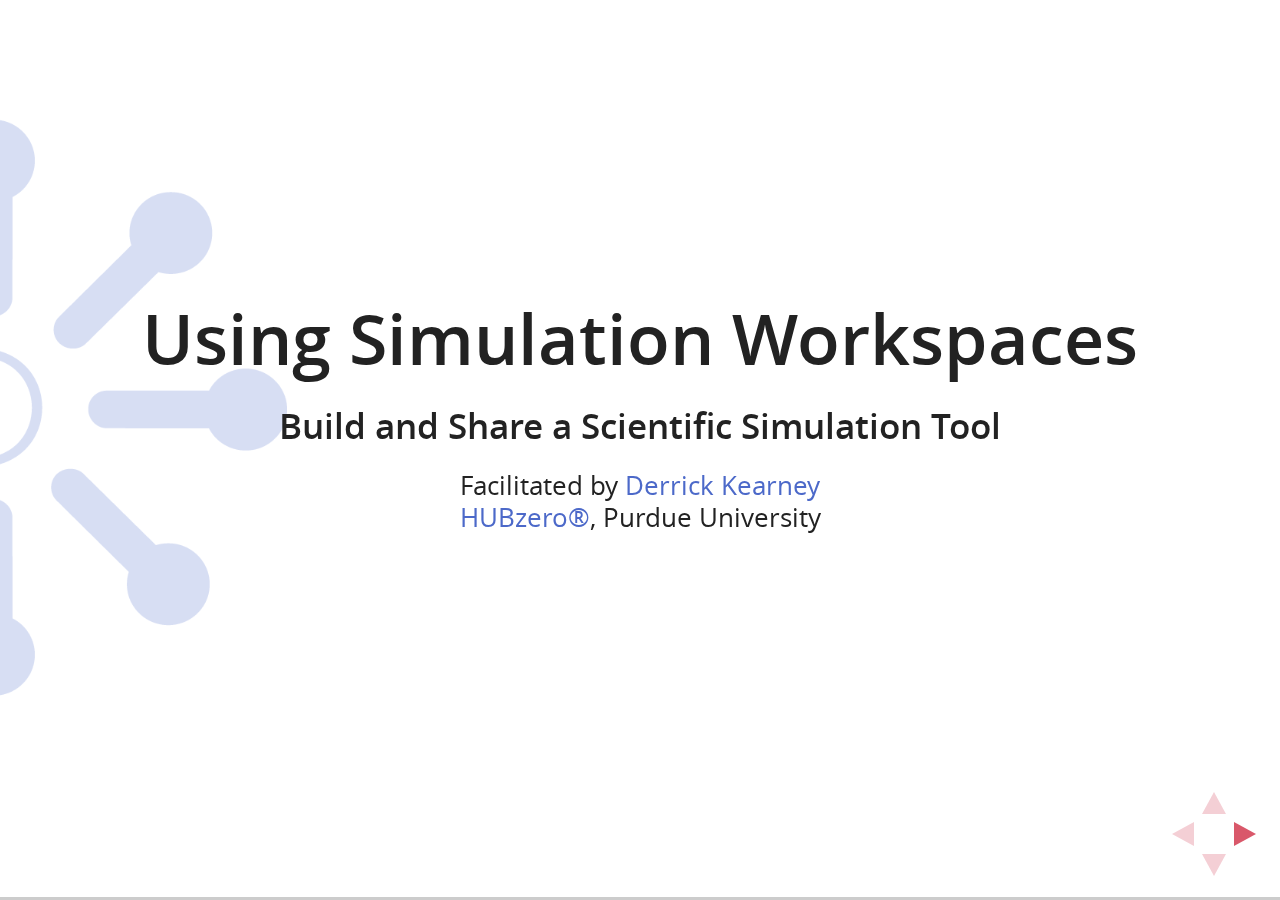
==== commit 61b7c972: "fix slide display after bad merge" ====
--- a/decks/tools-workshop-1/index.html
+++ b/decks/tools-workshop-1/index.html
@@ -22,9 +22,9 @@
 	<body>
 		<div class="reveal">
 			<div class="slides">
-				<section data-background="../../assets/images/hubzero_cropped_blue.png" data-background-repeat="no-repeat"  data-background-size="30%" data-background-position="-10% 30%">
-					<h2 class="tight">Using Simulation Workspaces</h2>
-					<h5 class="twoborders whiteonblue uppercase">Build and Share a Scientific Simulation Tool</h5>
+				<section data-background="../../assets/images/hubzero_cropped_blue.png" data-background-repeat="no-repeat"  data-background-size="30%" data-background-position="-10% 30%" class="title-slide">
+					<h2>Using Simulation Workspaces</h2>
+					<h5>Build and Share a Scientific Simulation Tool</h5>
 					<p>
 						<small>Facilitated by <a href="https://github.com/codedsk">Derrick Kearney</a> <br /> <a href="https://hubzero.org">HUBzero®</a>, Purdue University</small>
 					</p>
